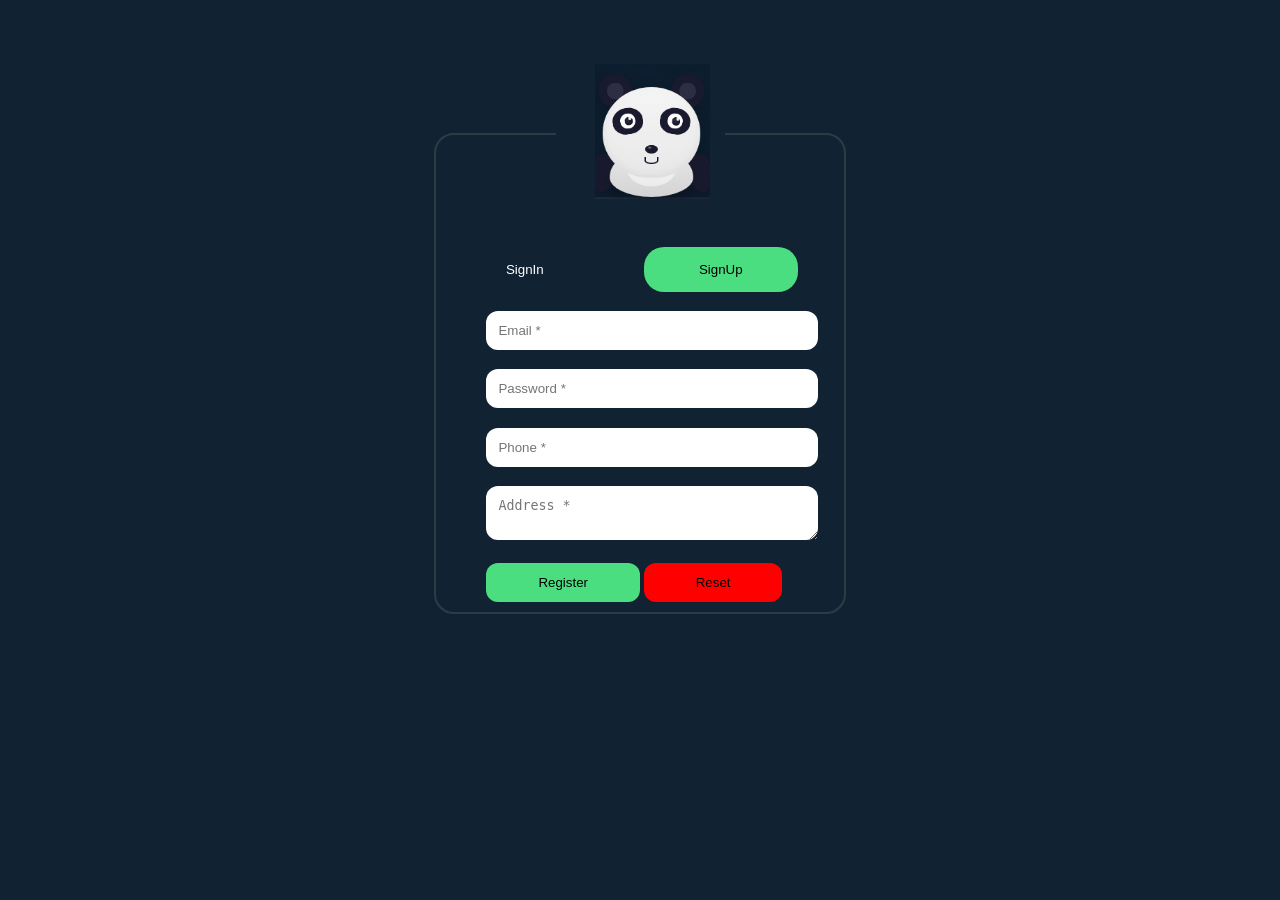
==== register.html @ f3ea96fa "Add files via upload" ====
<!DOCTYPE html>
<html>
<head>
<meta charset='utf-8'>
<meta http-equiv='X-UA-Compatible' content='IE=edge'>
<title>media query</title>
<meta name='viewport' content='width=device-width, initial-scale=1'>
<link rel='stylesheet' type='text/css' media='screen' href='css/style.css'>
<link rel="stylesheet" href="https://cdnjs.cloudflare.com/ajax/libs/animate.css/4.1.1/animate.min.css" />
<script src='main.js'></script>
</head>
<body>
<section id="main">

<form method="post">
<fieldset>
<legend align="center"><img src="images/doll.png"></legend>
<div class="login-form">
<a href="index.html"><button type="button" id="btn1">SignIn</button></a>
<a href="register.html"><button type="button" id="btn">SignUp</button></a>  
<div class="form-group">
<input type="text" placeholder="Email *" required />
</div>
<div class="form-group">
<input type="password" placeholder="Password *" required />
</div>
<div class="form-group">
<input type="text" placeholder="Phone *" required />
</div>
<div class="form-group">
<textarea placeholder="Address *" required></textarea>
</div>
<div class="form-group">
<input type="submit" value="Register"/>
<input type="reset" value="Reset"/>
</div>
</div>
</fieldset>
</form>    
</section>    
</body>
</html>
---- css/style.css ----
body 
{
margin: 0;
padding: 0;
box-sizing: border-box;
overflow-x: hidden;
background-color: #112332;
}
#main
{
width: auto;
height: auto;
margin-top: 5%;    
}
.login-form
{
width: 100%;
height: auto;
margin: auto;
margin-top: 10%;
border-radius: 10px;
background-color: transparent; 
}
fieldset
{
border: 2px solid #101d32;
width: 30%;
height: auto;
margin: auto;
border: solid 2px #2f3b44;
border-radius: 20px;
}
img 
{
width: 70%;
height: auto;  
margin-left: 15%;  
animation: 2s ease bounce infinite;
}
#btn 
{
width: 40%;
height: auto;
margin: auto;
background-color: #4ade80;
border: 0;
border-radius: 20px;
padding: 15px;   
margin-left: 10%; 
}

#btn1 
{
width: 40%;
height: auto;
margin: auto;
background-color:transparent;
border: 0;
border-radius: 20px;
padding: 15px;   
margin-left: 0%; 
color: white;
}
.form-group
{
width: 80%;
height: auto;
margin: auto;
margin-top: 5%;    
}
.form-group input,textarea 
{
width: 100%;
height: auto;
margin: auto;    
padding: 12px;
border-radius: 12px;
border: none;
}
.form-group input[type="submit"]
{
width: 50%;
height: auto;
margin: auto;    
padding: 12px;
border-radius: 12px;
border: none;    
background-color: #4ade80;
}
.form-group input[type="reset"]
{
width: 45%;
height: auto;
margin: auto;    
padding: 12px;
border-radius: 12px;
border: none;    
background-color: red;
} 
.form-group a 
{
text-decoration: none;
list-style-type: none;    
color: white;
}
@media only screen and (min-width:320px) and (max-width:587px)
{
#main
{
width: auto;
height: auto;
margin-top: 20%;    
}    
fieldset
{
border: 2px solid #101d32;
width: 85%;
height: auto;
margin: auto;
border: solid 2px #2f3b44;
border-radius: 20px;
}    
img 
{
width: 60%;
height: auto;   
margin: auto;
margin-left: 20%; 
}
}
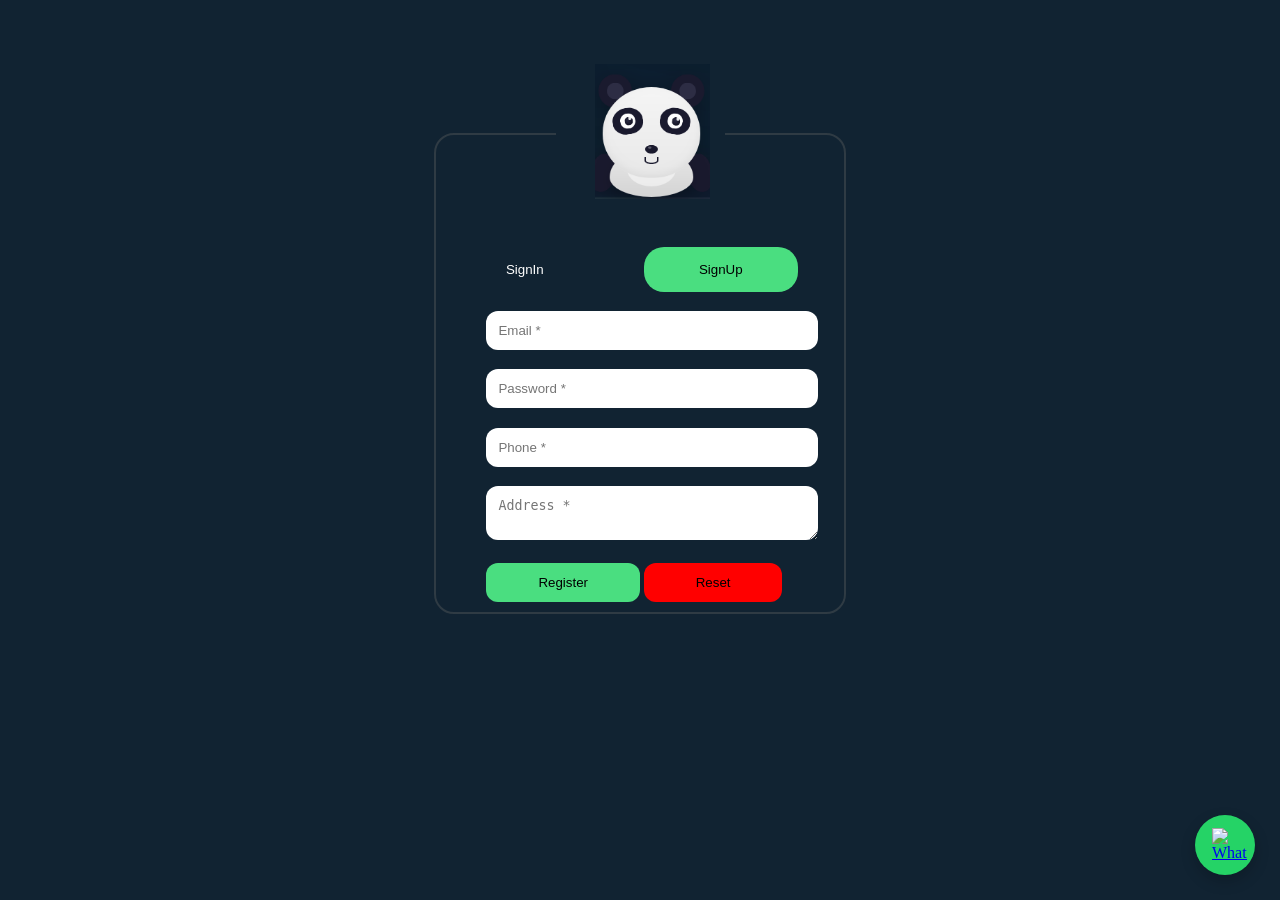
==== commit 0220f1c0: "Add files via upload" ====
--- a/register.html
+++ b/register.html
@@ -3,7 +3,31 @@
 <head>
 <meta charset='utf-8'>
 <meta http-equiv='X-UA-Compatible' content='IE=edge'>
-<title>media query</title>
+<title>Zero2Code - Learn Coding from Zero</title>
+
+<meta name="title" content="Zero2Code - Learn Coding from Zero">
+<meta name="description" content="Zero2Code helps you learn programming from zero to advanced level. Learn Web Development, React, Node, Python and more.">
+
+<meta name="keywords" content="coding, learn programming, react js course, node js course, python training, zero2code">
+<meta name="author" content="Zero2Code">
+
+<link rel="canonical" href="https://zero2code.com/">
+
+<!-- Open Graph / Facebook -->
+<meta property="og:type" content="website">
+<meta property="og:url" content="https://zero2code.com/">
+<meta property="og:title" content="Zero2Code - Learn Coding from Zero">
+<meta property="og:description" content="Start your coding journey with Zero2Code. Learn React, Node, Python and Full Stack Development.">
+<meta property="og:image" content="https://zero2code.com/images/og-image.jpg">
+
+<!-- Twitter -->
+<meta property="twitter:card" content="summary_large_image">
+<meta property="twitter:url" content="https://zero2code.com/">
+<meta property="twitter:title" content="Zero2Code - Learn Coding from Zero">
+<meta property="twitter:description" content="Learn coding from beginner to advanced with Zero2Code.">
+<meta property="twitter:image" content="https://zero2code.com/images/og-image.jpg">
+
+<meta name="viewport" content="width=device-width, initial-scale=1.0">
 <meta name='viewport' content='width=device-width, initial-scale=1'>
 <link rel='stylesheet' type='text/css' media='screen' href='css/style.css'>
 <link rel="stylesheet" href="https://cdnjs.cloudflare.com/ajax/libs/animate.css/4.1.1/animate.min.css" />
@@ -11,7 +35,6 @@
 </head>
 <body>
 <section id="main">
-
 <form method="post">
 <fieldset>
 <legend align="center"><img src="images/doll.png"></legend>
@@ -37,6 +60,14 @@
 </div>
 </fieldset>
 </form>    
-</section>    
+</section>   
+
+<a href="https://api.whatsapp.com/send?phone=919998003879&text=Hello%20Zero2Code%20Team"
+   class="whatsapp-float"
+   target="_blank">
+
+   <img src="https://cdn-icons-png.flaticon.com/512/733/733585.png" 
+   alt="WhatsApp Chat">
+</a>
 </body>
 </html>
--- a/css/style.css
+++ b/css/style.css
@@ -103,6 +103,32 @@
 list-style-type: none;    
 color: white;
 }
+.whatsapp-float{
+position:fixed;
+bottom:25px;
+right:25px;
+width:60px;
+height:60px;
+background:#25D366;
+border-radius:50%;
+display:flex;
+align-items:center;
+justify-content:center;
+box-shadow:0 6px 15px rgba(0,0,0,0.2);
+z-index:1000;
+transition:0.3s;
+}
+
+.whatsapp-float img{
+width:35px;
+height:35px;
+}
+
+.whatsapp-float:hover{
+transform:scale(1.1);
+box-shadow:0 10px 25px rgba(0,0,0,0.3);
+}
+
 @media only screen and (min-width:320px) and (max-width:587px)
 {
 #main
@@ -127,4 +153,15 @@
 margin: auto;
 margin-left: 20%; 
 }
+.whatsapp-float{
+width:55px;
+height:55px;
+bottom:20px;
+right:20px;
+}
+
+.whatsapp-float img{
+width:30px;
+}
+
 }
